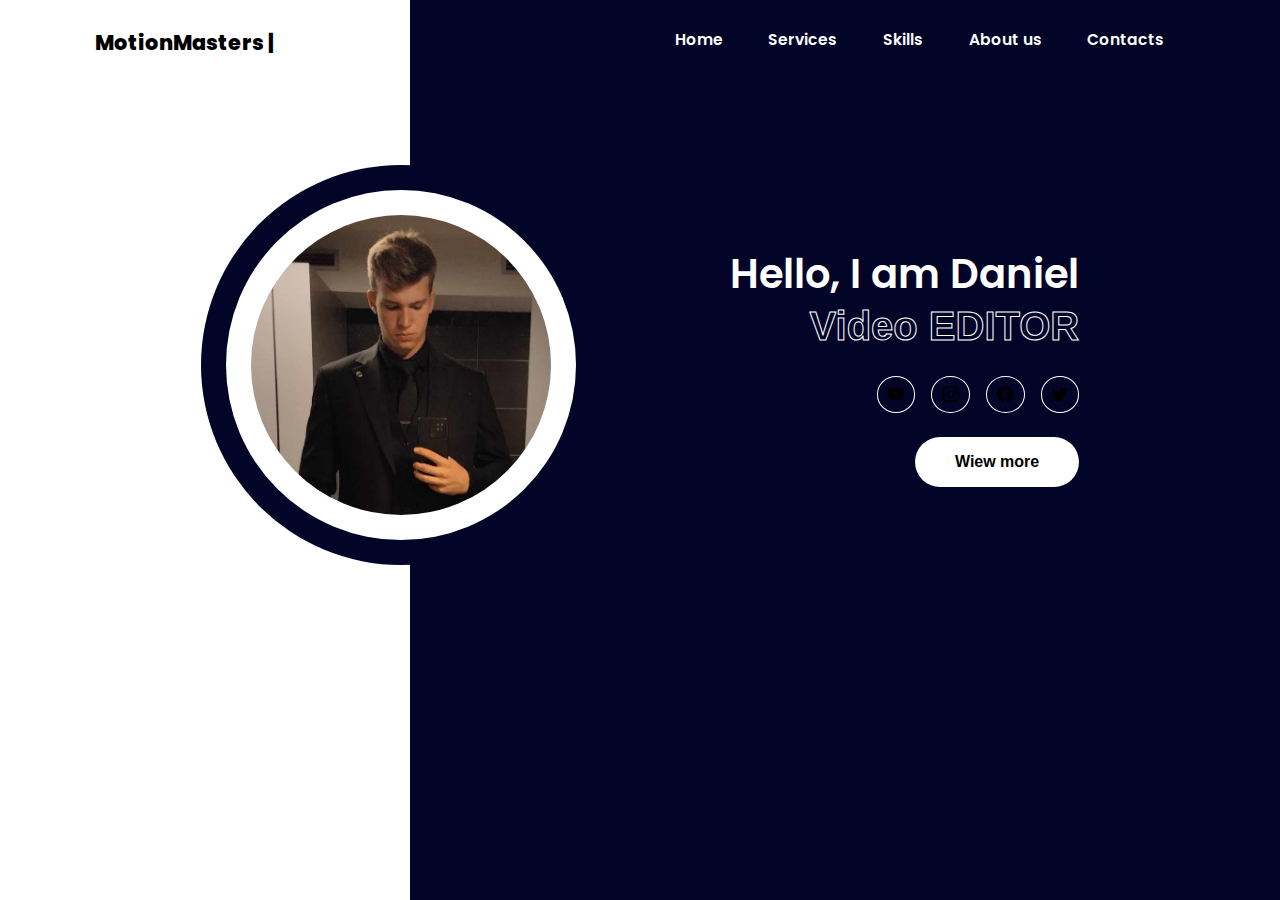
==== index.html @ c629cfb1 "Beggining" ====
<!DOCTYPE html>
<html lang="en">

<head>
    <meta charset="UTF-8">
    <meta http-equiv="X-UA-Compatible" content="IE=edge">
    <meta name="viewport" content="width=device-width, initial-scale=1.0">
    <link rel="stylesheet" href="https://cdn.jsdelivr.net/npm/bootstrap-icons@1.10.5/font/bootstrap-icons.css">
    <link rel="stylesheet" href="./css/style.css">
    <link rel="stylesheet" href="./javascript/script.js">
    <title>Portfolio</title>
</head>

<body>
    <header id="header">
        <div class="logo">
            <a href="index.html" id="logo">MotionMasters | <span></span></a>
        </div>
        <input type="checkbox" id="click">
        <label for="click" class="mainicon">
            <div class="menu" id="menu">
                <i class="bi bi-list"></i>
            </div>
        </label>
        <nav>
            <a href="#home">Home</a>
            <a href="./services/services.html">Services</a>
            <a href="skills.html">Skills</a>
            <a href="aboutus.html">About us</a>
            <a href="contacts.html">Contacts</a>
        </nav>
    </header>


    <section>
        <div class="main">
            <div class="images">
                <div class="blue-bg-outer">
                   <div class="white-bg">
                        <div class="blue-bg">
                            <img src="/img/DanielGracin.png" alt="">
                        </div>
                   </div>
                </div>
            </div>
            <div class="Information">
                <h1>Hello, I am Daniel</h1>
                 <div class="animated_text">
                    <h1 class="title">Video EDITOR</h1>
                  </div>
                <div class="social">
                    
                    <a href=""><i class="bi bi-youtube"></i></a>
                    <a href=""><i class="bi bi-instagram"></i></a>
                    <a href=""><i class="bi bi-facebook"></i></a>
                    <a href=""><i class="bi bi-twitter"></i></a>

                </div>
                <button class="cv-btn" >Wiew more</button>
            </div>
        </div>
    </section>
</body>
</html>
---- css/style.css ----
@import url('https://fonts.googleapis.com/css2?family=Poppins:wght@100;200;300;400;500;600;700;800&display=swap');

* {
    margin: 0;
    padding: 0;
}

body {
    font-family: 'Poppins', sans-serif;
    background: linear-gradient(90deg, white 32%, #020428 10%);
    margin: auto;

}

/*  NAVBAR  */

header {
    padding: 1.7rem 0;
    display: flex;
    justify-content: space-around;
    background-color: transparent;
    align-content: center;
}

.logo a {
    font-size: 1.3rem;
    font-weight: 800;
    color: #000000;
    text-decoration: none;
}

nav {
    z-index: 1;
}

nav a {
    color: #ffffff;
    text-decoration: none;
    font-size: .97rem;
    font-weight: 600;
    padding: 0.4rem 1.3rem;

}

#click {
    display: none;
}

.menu {
    display: none;
}

/*NAVBAR*/

section {
    margin: 2rem 8.5rem;
}

.main {
    display: flex;
    flex-wrap: wrap;
    justify-content: space-between;
    align-items: center;
    margin: 5rem auto;
}

.main h1 {
    font-size: 2.5rem;
    font-weight: 600;
    color: #ffffff;
}

.Information {
    display: flex;
    flex-direction: column;
    align-items: end;
    margin: auto;
}

.social {
    display: flex;
    flex-wrap: wrap;
    gap: 1rem;
    margin-top: 1.7rem;
}

.social a {
    color: var(--secondary-color);
    font-size: 1rem;
    border: 1px solid white;
    border-radius: 50%;
    padding: 0.3rem;
    text-align: center;
    width: 27px;
    height: 25px;
    display: grid;
    place-items: center;

}

.social a:hover {
    color: #ffffff;
    background-color: var(white);
    box-shadow: 0 0 20px var(white);
    border-color: var(white);
    transition: all .3s ease-in-out;

}

/* IMAGE*/

.images {
    width: 25em;
    height: 25em;
    border-radius: 50%;
    margin: auto;
}

.blue-bg-outer {
    width: 25em;
    height: 25em;
    border-radius: 50%;
    background: #020428;
    display: grid;
    place-items: center;
}

.white-bg {
    width: 21.875em;
    height: 21.875em;
    border-radius: 50%;
    background: #ffffff;
    display: grid;
    place-items: center;
}

.blue-bg {
    width: 18.75em;
    height: 18.75em;
    border-radius: 50%;
    background: var(--primary-color);
}

.blue-bg img {
    position: relative;
    /* bottom: 30px;
    right: 20px; */
    width: 100%;
    border-radius: 50%;
}


/*BUTTON*/
.cv-btn {
    margin-top: 1.5rem;
    padding: 1em 2.5em;
    border-radius: 25px;
    background-color: #ffffff;
    font-size: 1rem;
    font-weight: bold;
    color: rgb(0, 0, 0);
    border: 0;
}


/*ANIMATION*/

.animated_text h1 {
    -webkit-text-stroke: 1px #fff;
    font-family: Arial, Helvetica, sans-serif;
    color: transparent;
    background-repeat: no-repeat;
    background-image: linear-gradient(var(--primary-color), var(--primary-color));
    -webkit-background-clip: text;
    background-clip: none;
    background-position: -500px 0;
    animation: backcolor 5s linear infinite;
}

@keyframes backcolor {

    100% {
        -webkit-text-stroke: 1px #33383C;
        background-position: 0 0;
    }
}
@media only screen and (max-width: 1024px) {
    html {
        font-size: 80%;
    }

    section {
        margin: 0;
    }


}

@media screen and (max-width: 768px) {
    html {
        font-size: 100%;
    }

    body {
        background: linear-gradient(180deg, #ffffff 35%, #020428 10%);
    }

    .menu {
        display: block;
    }

    .menu {
        font-size: 1.5rem;
        color: #ffffff;
    }

    header {
        padding: 0.7rem 1rem;
        justify-content: space-between;
    }

    nav {
        position: absolute;
        display: flex;
        flex-direction: column;
        text-align: center;
        background-color: var(--primary-color);
        left: -100%;
        width: 100%;
        top: 3rem;
        transition: all 0.3s ease;
    }

    nav a {
        color: #fff;
    }
    #click:checked~nav {
        left: 0;
    }
    .Information {
        align-items: start;
    }

}

@media only screen and (max-width: 480px) {

    section {
        margin: 0 1rem;
    }
    .images {
        min-width: 15em;
    }

    .blue-bg-outer {
        width: 20em;
        height: 20em;
        margin: auto;

    }

    .white-bg {
        width: 16.875em;
        height: 16.875em;
    }

    .blue-bg {
        width: 12.75em;
        height: 12.75em;
    }

}

@media only screen and (max-width: 320px) {
    .images {
        height: 17em;
        width: 17rem;
    }
    .blue-bg-outer {
        width: 16em;
        height: 16em;

    }

    .white-bg {
        width: 13em;
        height: 13em;
    }

    .blue-bg {
        width: 11em;
        height: 11em;
    }

    .blue-bg img {
        position: relative;
        bottom: 20px;
        right: 10px;
        width: 100%;
    }
}
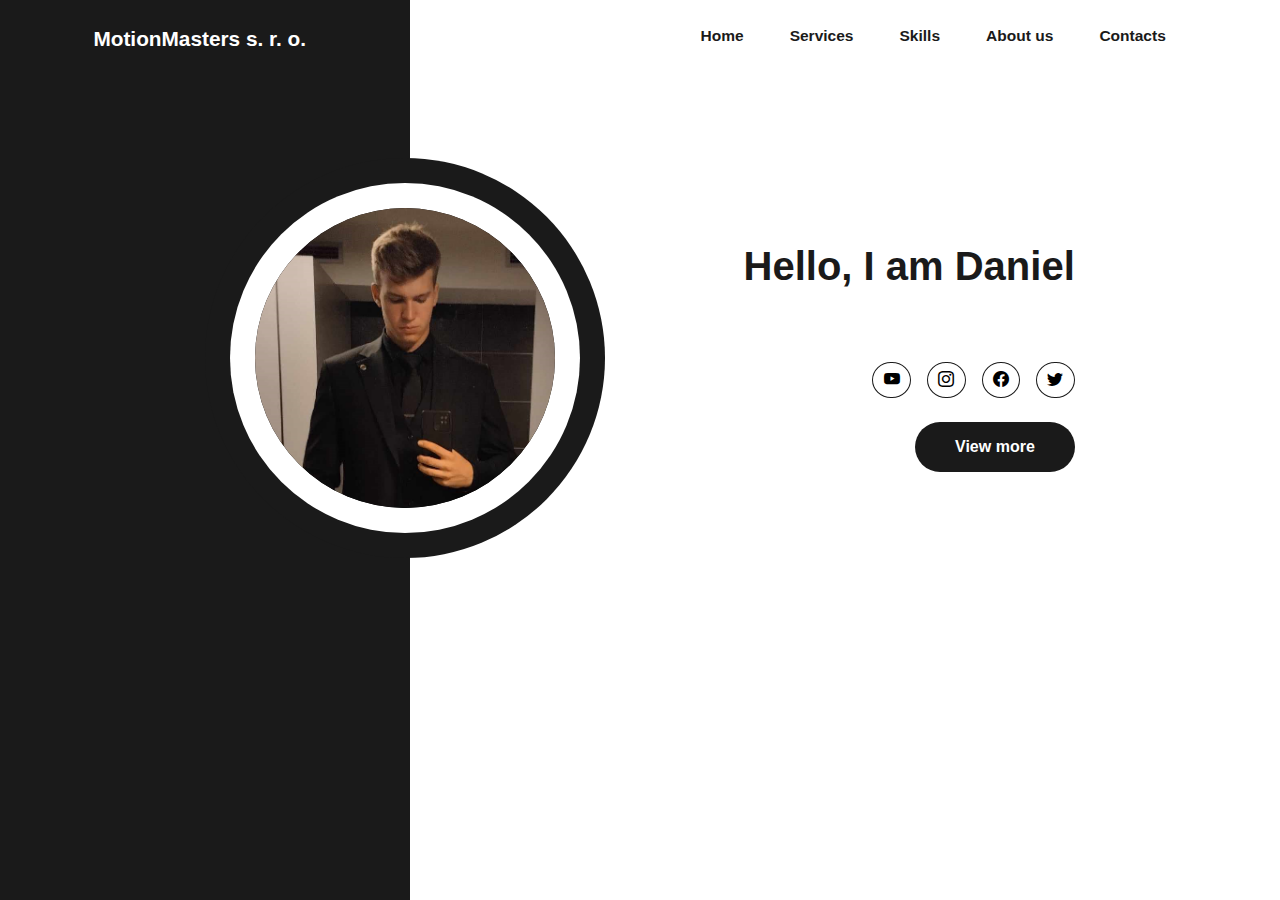
==== commit c6fae7ef: "sjgf" ====
--- a/index.html
+++ b/index.html
@@ -8,13 +8,13 @@
     <link rel="stylesheet" href="https://cdn.jsdelivr.net/npm/bootstrap-icons@1.10.5/font/bootstrap-icons.css">
     <link rel="stylesheet" href="./css/style.css">
     <link rel="stylesheet" href="./javascript/script.js">
-    <title>Portfolio</title>
+    <title>MotionMasters</title>
 </head>
 
 <body>
     <header id="header">
         <div class="logo">
-            <a href="index.html" id="logo">MotionMasters | <span></span></a>
+            <a href="index.html" id="logo">MotionMasters <span class="primary-text">s. r. o.</span></a>
         </div>
         <input type="checkbox" id="click">
         <label for="click" class="mainicon">
@@ -24,7 +24,7 @@
         </label>
         <nav>
             <a href="#home">Home</a>
-            <a href="./services/services.html">Services</a>
+            <a href="services.html">Services</a>
             <a href="skills.html">Skills</a>
             <a href="aboutus.html">About us</a>
             <a href="contacts.html">Contacts</a>
@@ -56,7 +56,7 @@
                     <a href=""><i class="bi bi-twitter"></i></a>
 
                 </div>
-                <button class="cv-btn" >Wiew more</button>
+                <button class="cv-btn" >View more</button>
             </div>
         </div>
     </section>
--- a/css/style.css
+++ b/css/style.css
@@ -1,3 +1,7 @@
+:root {
+    --primary-color: #000000;
+    --secondary-color: #000000;
+}
 @import url('https://fonts.googleapis.com/css2?family=Poppins:wght@100;200;300;400;500;600;700;800&display=swap');
 
 * {
@@ -7,7 +11,7 @@
 
 body {
     font-family: 'Poppins', sans-serif;
-    background: linear-gradient(90deg, white 32%, #020428 10%);
+    background: linear-gradient(90deg, #1a1a1a 32%, #ffffff 10%);
     margin: auto;
 
 }
@@ -25,7 +29,7 @@
 .logo a {
     font-size: 1.3rem;
     font-weight: 800;
-    color: #000000;
+    color: #ffffff;
     text-decoration: none;
 }
 
@@ -34,7 +38,7 @@
 }
 
 nav a {
-    color: #ffffff;
+    color: #1a1a1a;
     text-decoration: none;
     font-size: .97rem;
     font-weight: 600;
@@ -67,7 +71,7 @@
 .main h1 {
     font-size: 2.5rem;
     font-weight: 600;
-    color: #ffffff;
+    color: #1a1a1a;
 }
 
 .Information {
@@ -87,7 +91,7 @@
 .social a {
     color: var(--secondary-color);
     font-size: 1rem;
-    border: 1px solid white;
+    border: 1px solid #1a1a1a;
     border-radius: 50%;
     padding: 0.3rem;
     text-align: center;
@@ -99,10 +103,10 @@
 }
 
 .social a:hover {
-    color: #ffffff;
-    background-color: var(white);
-    box-shadow: 0 0 20px var(white);
-    border-color: var(white);
+    color: #fff;
+    background-color: var(--secondary-color);
+    box-shadow: 0 0 20px var(--secondary-color);
+    border-color: var(--secondary-color);
     transition: all .3s ease-in-out;
 
 }
@@ -120,7 +124,7 @@
     width: 25em;
     height: 25em;
     border-radius: 50%;
-    background: #020428;
+    background: #1a1a1a;
     display: grid;
     place-items: center;
 }
@@ -129,7 +133,7 @@
     width: 21.875em;
     height: 21.875em;
     border-radius: 50%;
-    background: #ffffff;
+    background: #fff;
     display: grid;
     place-items: center;
 }
@@ -155,10 +159,10 @@
     margin-top: 1.5rem;
     padding: 1em 2.5em;
     border-radius: 25px;
-    background-color: #ffffff;
+    background-color: #1a1a1a;
     font-size: 1rem;
     font-weight: bold;
-    color: rgb(0, 0, 0);
+    color: white;
     border: 0;
 }
 
@@ -180,7 +184,7 @@
 @keyframes backcolor {
 
     100% {
-        -webkit-text-stroke: 1px #33383C;
+        -webkit-text-stroke: 1px #000000;
         background-position: 0 0;
     }
 }
@@ -202,7 +206,7 @@
     }
 
     body {
-        background: linear-gradient(180deg, #ffffff 35%, #020428 10%);
+        background: linear-gradient(180deg, #33383C 35%, #ffffff 10%);
     }
 
     .menu {
@@ -274,7 +278,6 @@
 @media only screen and (max-width: 320px) {
     .images {
         height: 17em;
-        width: 17rem;
     }
     .blue-bg-outer {
         width: 16em;
@@ -298,4 +301,4 @@
         right: 10px;
         width: 100%;
     }
-}
+}